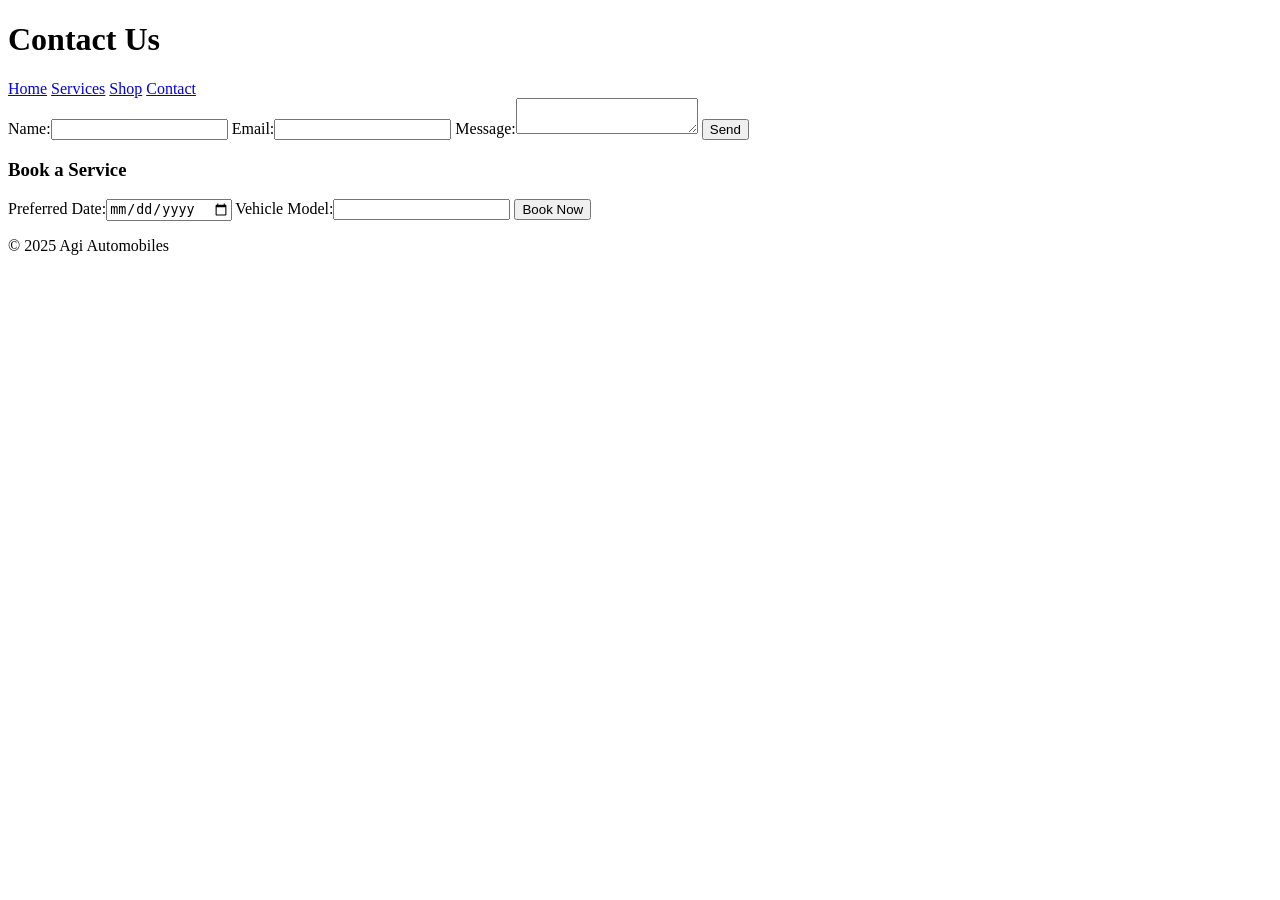
==== contact.html @ 63e7a293 "Add files via upload" ====
<!DOCTYPE html>
<html lang="en">
<head>
  <meta charset="UTF-8" />
  <meta name="viewport" content="width=device-width, initial-scale=1.0" />
  <title>Contact - Agi Automobiles</title>
  <link rel="stylesheet" href="css/style.css" />
</head>
<body>
  <header>
    <h1>Contact Us</h1>
    <nav>
      <a href="index.html">Home</a>
      <a href="services.html">Services</a>
      <a href="shop.html">Shop</a>
      <a href="contact.html">Contact</a>
    </nav>
  </header>

  <section class="contact-form">
    <form action="#" method="post">
      <label for="name">Name:</label><input type="text" id="name" name="name" required />
      <label for="email">Email:</label><input type="email" id="email" name="email" required />
      <label for="message">Message:</label><textarea id="message" name="message"></textarea>
      <button type="submit">Send</button>
    </form>

    <h3>Book a Service</h3>
    <form action="#" method="post">
      <label for="date">Preferred Date:</label><input type="date" id="date" name="date" required />
      <label for="vehicle">Vehicle Model:</label><input type="text" id="vehicle" name="vehicle" required />
      <button type="submit">Book Now</button>
    </form>
  </section>

  <footer>
    <p>© 2025 Agi Automobiles</p>
  </footer>
</body>
</html>
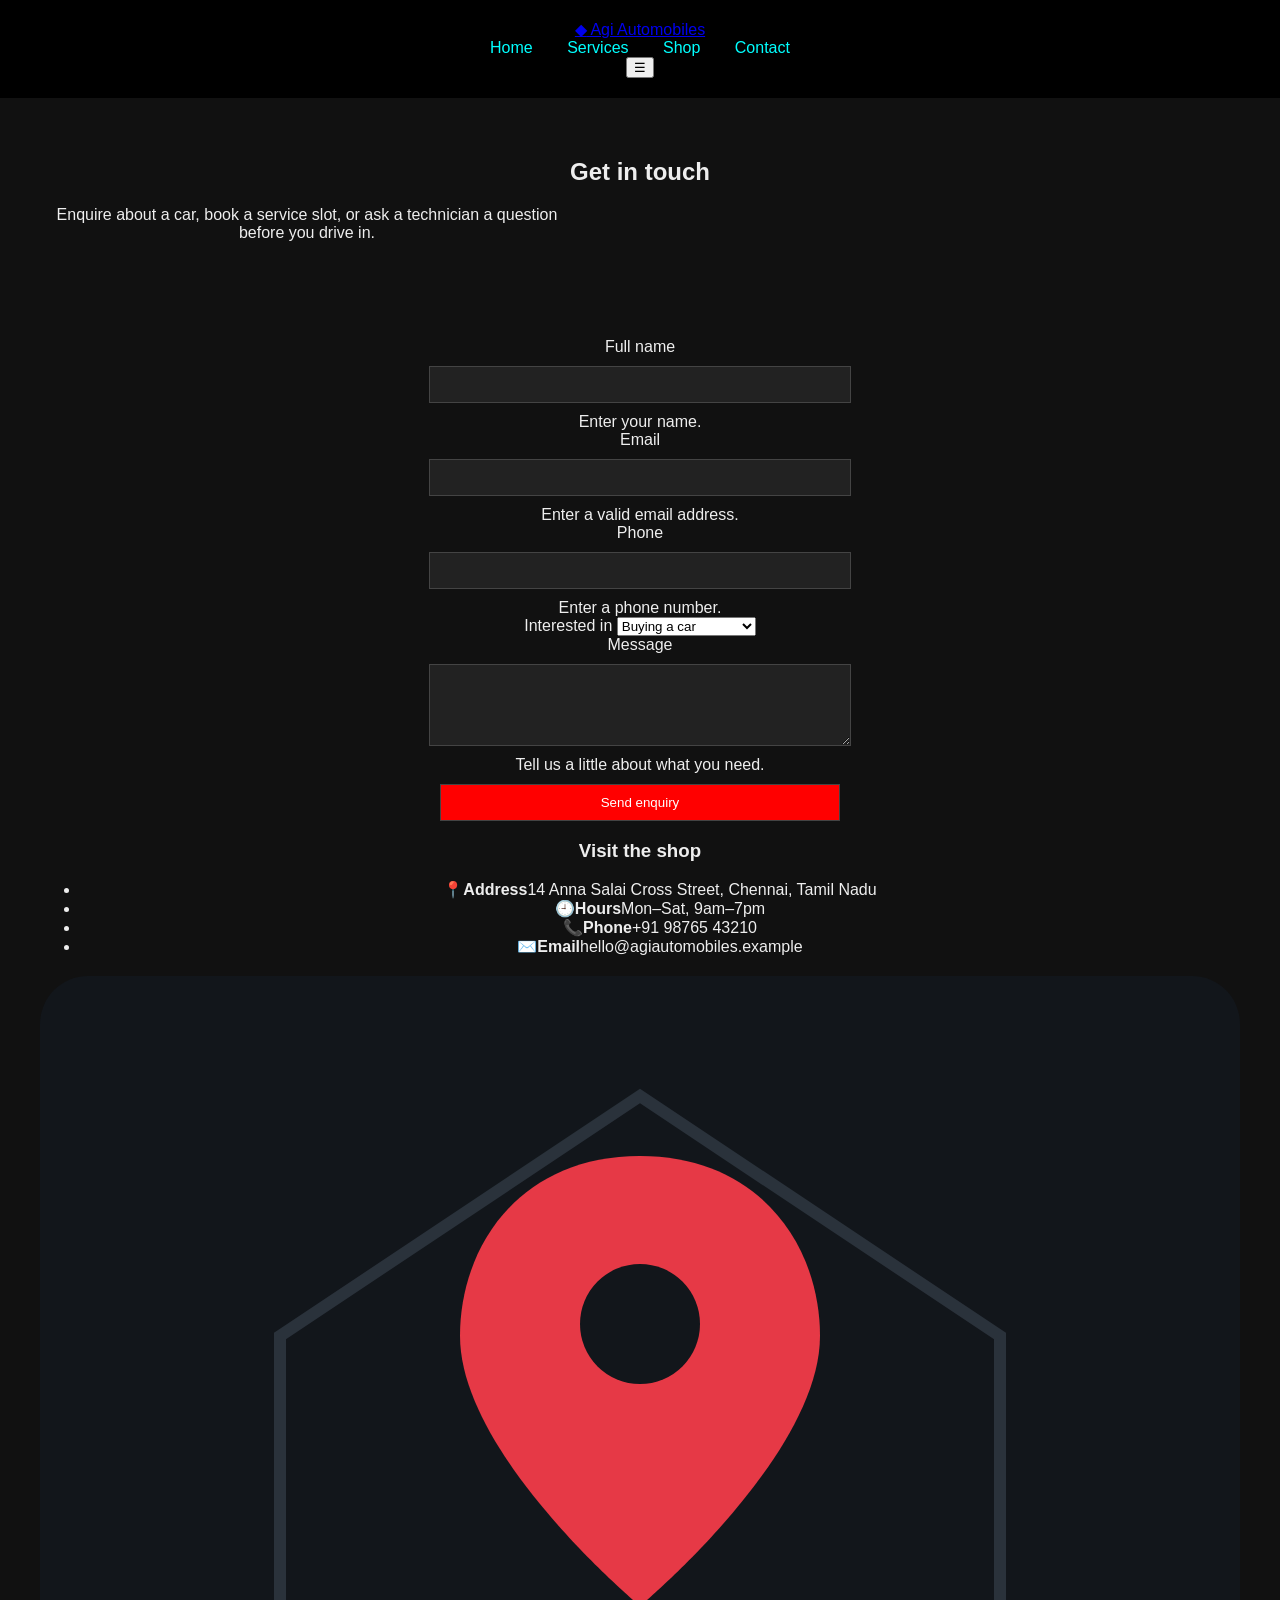
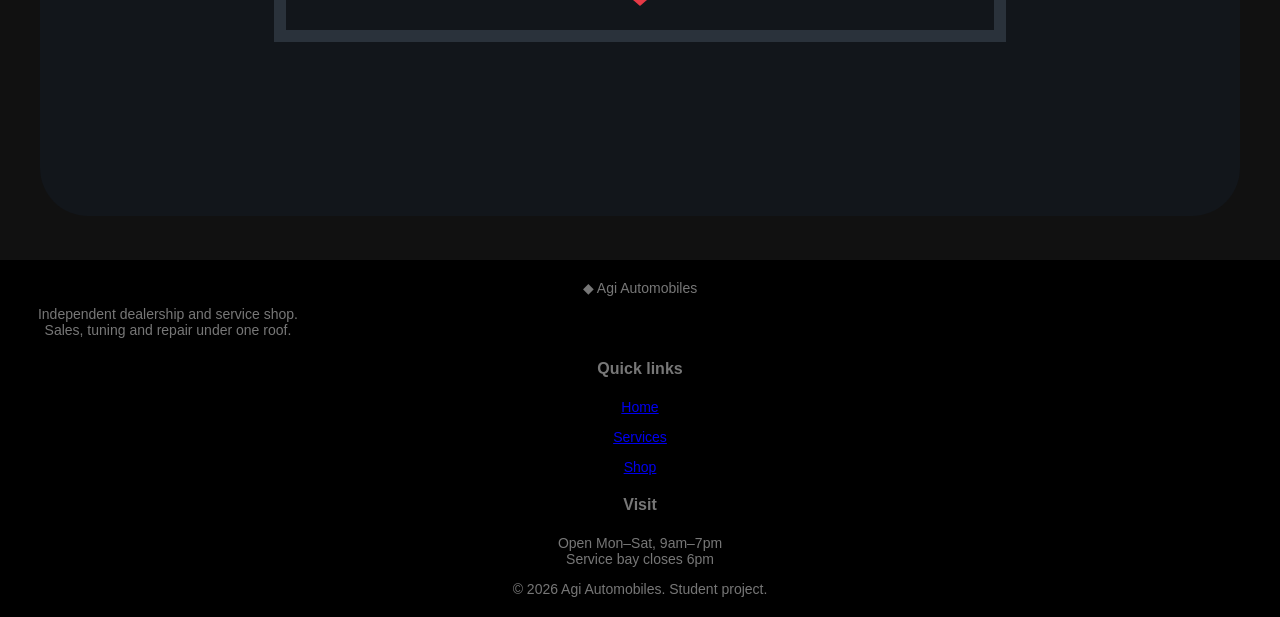
==== commit b17cda69: "Revamp contact.html with new structure and styles Updated the contact page layout and added a new co" ====
--- a/contact.html
+++ b/contact.html
@@ -1,40 +1,113 @@
 <!DOCTYPE html>
 <html lang="en">
 <head>
-  <meta charset="UTF-8" />
-  <meta name="viewport" content="width=device-width, initial-scale=1.0" />
-  <title>Contact - Agi Automobiles</title>
-  <link rel="stylesheet" href="css/style.css" />
+<meta charset="UTF-8" />
+<meta name="viewport" content="width=device-width, initial-scale=1.0" />
+<title>Agi Automobiles — Contact</title>
+<link rel="preconnect" href="https://fonts.googleapis.com">
+<link href="https://fonts.googleapis.com/css2?family=Rajdhani:wght@600;700&family=Inter:wght@400;500;600&display=swap" rel="stylesheet">
+<link rel="stylesheet" href="style.css" />
 </head>
 <body>
-  <header>
-    <h1>Contact Us</h1>
-    <nav>
+
+<header class="site">
+  <div class="nav-row">
+    <a class="logo" href="index.html"><span class="mark">◆</span> Agi Automobiles</a>
+    <nav class="links">
       <a href="index.html">Home</a>
       <a href="services.html">Services</a>
       <a href="shop.html">Shop</a>
-      <a href="contact.html">Contact</a>
+      <a href="contact.html" class="active">Contact</a>
     </nav>
-  </header>
+    <button class="nav-toggle" aria-label="Toggle menu">☰</button>
+  </div>
+</header>
 
-  <section class="contact-form">
-    <form action="#" method="post">
-      <label for="name">Name:</label><input type="text" id="name" name="name" required />
-      <label for="email">Email:</label><input type="email" id="email" name="email" required />
-      <label for="message">Message:</label><textarea id="message" name="message"></textarea>
-      <button type="submit">Send</button>
+<main class="wrap">
+
+  <section class="section-tight">
+    <h1>Get in touch</h1>
+    <p style="max-width:60ch">Enquire about a car, book a service slot, or ask a technician a question before you drive in.</p>
+  </section>
+
+  <section class="section-tight contact-grid">
+    <form id="contactForm" class="panel" novalidate>
+      <div class="field">
+        <label for="name">Full name</label>
+        <input type="text" id="name" data-required required>
+        <div class="error-msg">Enter your name.</div>
+      </div>
+      <div class="field">
+        <label for="email">Email</label>
+        <input type="email" id="email" data-required required>
+        <div class="error-msg">Enter a valid email address.</div>
+      </div>
+      <div class="field">
+        <label for="phone">Phone</label>
+        <input type="tel" id="phone" data-required required>
+        <div class="error-msg">Enter a phone number.</div>
+      </div>
+      <div class="field">
+        <label for="interest">Interested in</label>
+        <select id="interest">
+          <option>Buying a car</option>
+          <option>Servicing / repair</option>
+          <option>Performance tuning</option>
+          <option>Financing</option>
+        </select>
+      </div>
+      <div class="field">
+        <label for="message">Message</label>
+        <textarea id="message" rows="4" data-required required></textarea>
+        <div class="error-msg">Tell us a little about what you need.</div>
+      </div>
+      <button type="submit" class="btn btn-primary">Send enquiry</button>
+      <div class="form-status" id="formStatus"></div>
     </form>
 
-    <h3>Book a Service</h3>
-    <form action="#" method="post">
-      <label for="date">Preferred Date:</label><input type="date" id="date" name="date" required />
-      <label for="vehicle">Vehicle Model:</label><input type="text" id="vehicle" name="vehicle" required />
-      <button type="submit">Book Now</button>
-    </form>
+    <div>
+      <div class="panel" style="margin-bottom:20px;">
+        <h3>Visit the shop</h3>
+        <ul class="info-list">
+          <li><span>📍</span><span><strong>Address</strong>14 Anna Salai Cross Street, Chennai, Tamil Nadu</span></li>
+          <li><span>🕘</span><span><strong>Hours</strong>Mon–Sat, 9am–7pm</span></li>
+          <li><span>📞</span><span><strong>Phone</strong>+91 98765 43210</span></li>
+          <li><span>✉️</span><span><strong>Email</strong>hello@agiautomobiles.example</span></li>
+        </ul>
+      </div>
+      <div class="panel">
+        <svg viewBox="0 0 200 140" xmlns="http://www.w3.org/2000/svg">
+          <rect width="200" height="140" fill="#12161b" rx="8"/>
+          <path d="M40 110 L40 60 L100 20 L160 60 L160 110 Z" fill="none" stroke="#2a323b" stroke-width="2"/>
+          <path d="M100 30 C120 30 130 45 130 60 C130 80 100 105 100 105 C100 105 70 80 70 60 C70 45 80 30 100 30 Z" fill="#e63946"/>
+          <circle cx="100" cy="58" r="10" fill="#12161b"/>
+        </svg>
+      </div>
+    </div>
   </section>
 
-  <footer>
-    <p>© 2025 Agi Automobiles</p>
-  </footer>
+</main>
+
+<footer class="site">
+  <div class="wrap footer-grid">
+    <div>
+      <div class="logo"><span class="mark">◆</span> Agi Automobiles</div>
+      <p style="max-width:38ch; margin-top:10px;">Independent dealership and service shop. Sales, tuning and repair under one roof.</p>
+    </div>
+    <div>
+      <h4 style="font-size:1rem;">Quick links</h4>
+      <p><a href="index.html">Home</a></p>
+      <p><a href="services.html">Services</a></p>
+      <p><a href="shop.html">Shop</a></p>
+    </div>
+    <div>
+      <h4 style="font-size:1rem;">Visit</h4>
+      <p>Open Mon–Sat, 9am–7pm<br>Service bay closes 6pm</p>
+    </div>
+  </div>
+  <div class="footer-bottom">© 2026 Agi Automobiles. Student project.</div>
+</footer>
+
+<script src="script.js"></script>
 </body>
-</html>+</html>
--- a/style.css
+++ b/style.css
@@ -0,0 +1,64 @@
+body {
+  background-color: #111;
+  color: #eee;
+  font-family: Arial, sans-serif;
+  margin: 0;
+  padding: 0;
+}
+
+header {
+  background-color: #000;
+  padding: 20px;
+  text-align: center;
+}
+
+header h1 {
+  margin: 0;
+  color: #f00;
+}
+
+nav a {
+  color: #0ff;
+  margin: 0 15px;
+  text-decoration: none;
+}
+
+section {
+  padding: 40px;
+  text-align: center;
+}
+
+.hero {
+  background: #222;
+  padding: 60px 20px;
+}
+
+footer {
+  background-color: #000;
+  color: #777;
+  text-align: center;
+  padding: 20px;
+  font-size: 14px;
+}
+
+form input, form textarea, form button {
+  display: block;
+  width: 100%;
+  max-width: 400px;
+  margin: 10px auto;
+  padding: 10px;
+  background-color: #222;
+  color: #fff;
+  border: 1px solid #444;
+}
+
+form button {
+  background-color: #f00;
+  color: #fff;
+  cursor: pointer;
+}
+
+.gallery img {
+  width: 300px;
+  margin: 10px;
+}
